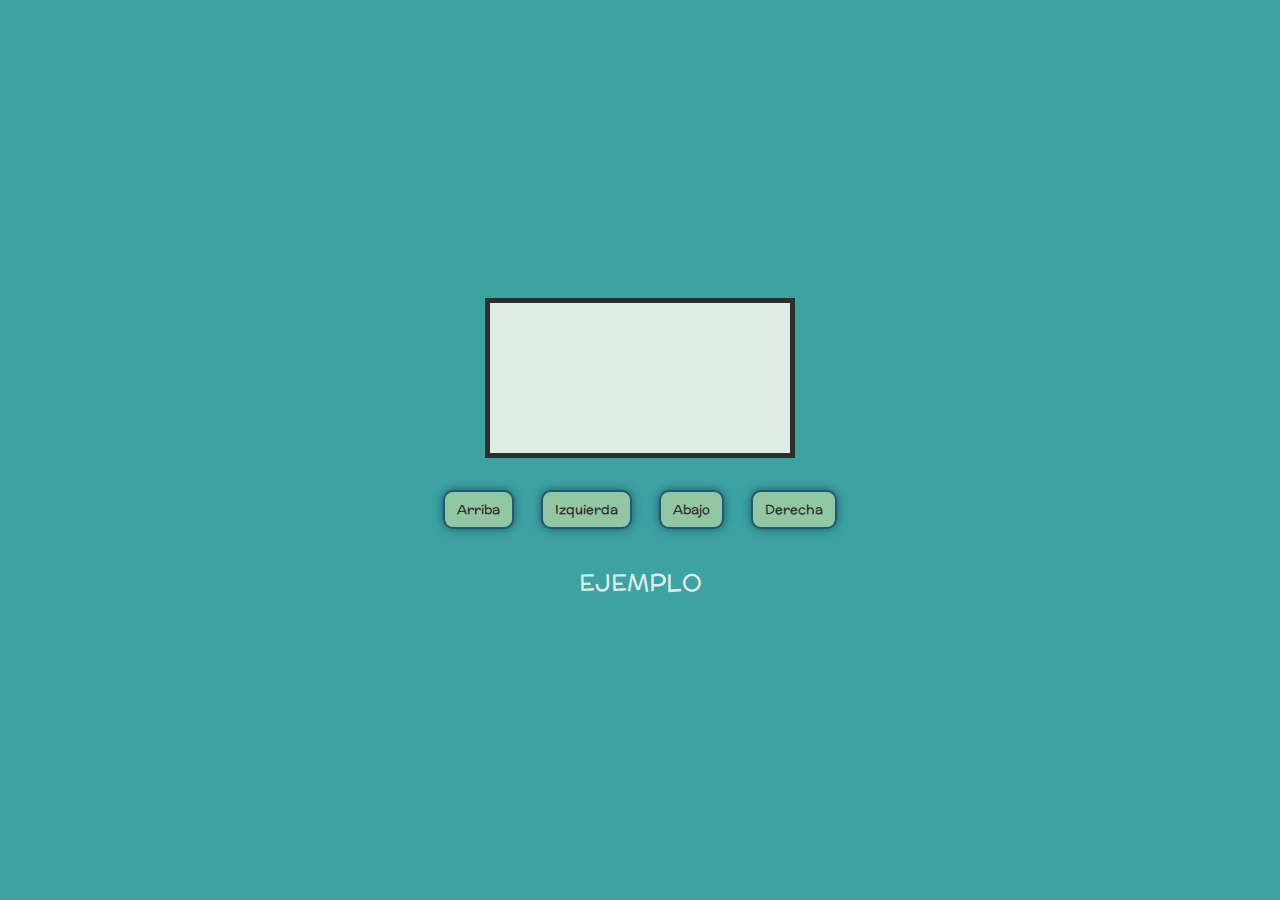
==== index.html @ f2d40f25 "LAYOUT COMPLETADO" ====
<!DOCTYPE html>
<html lang="en">
<head>
    <meta charset="UTF-8">
    <meta http-equiv="X-UA-Compatible" content="IE=edge">
    <meta name="viewport" content="width=device-width, initial-scale=1.0">
    <link rel="preconnect" href="https://fonts.googleapis.com">
    <link rel="preconnect" href="https://fonts.gstatic.com" crossorigin>
    <link href="https://fonts.googleapis.com/css2?family=McLaren&display=swap" rel="stylesheet">
    <link rel="stylesheet" href="styles.css">
    <title>VIDEOJUEGO RIC</title>
</head>
<body>
    <main>
        <div class="container">
            <canvas id="game"></canvas>
            <div class="btn-directions">
                <button id="btn-up">Arriba</button>
                <button id="btn-left">Izquierda</button>
                <button id="btn-down">Abajo</button>
                <button id="btn-right">Derecha</button>
            </div>
            <div class="description-game">
                <p>EJEMPLO</p>
            </div>
        </div>
    </main>
    <script src="mapa.js"></script>
    <script src="game.js"></script>
</body>
</html>
---- styles.css ----
*{
    box-sizing: border-box;
}
body{
    font-size: 62.5%;
    margin: 0;
    padding: 0;
    background-color: #3ca2a2;
    font-family: 'McLaren', cursive;
}
main{
    display: grid;
    place-content: center;
}
.container{
    display: flex;
    flex-direction: column;
    justify-content: center;
    align-items: center;
    height: 100vh;
}
canvas{
    background-color: #dfece6;
    margin: 20px;
    border: 5px solid #2d2d29;
}
button{
    margin: 12px;
    padding: 8px 12px;
    background-color: #92c7a3;
    cursor: pointer;
    border-radius: 10px;
    border: 2px solid #215a6d;
    box-shadow: 0 0 10px #215a6d;
    font-family: 'McLaren', cursive;
    color: #2d2d29;
}
p{
    color: #dfece6;
    font-size: 1.5rem;
}
@media (max-width:500px){
    .btn-directions button:first-child{
        display: block;
        margin: 0 auto;
    }
}
/*.color1 { #2d2d29 };
.color2 { #215a6d };
.color3 { #3ca2a2 };
.color4 { #92c7a3 };
.color5 { #dfece6 };*/
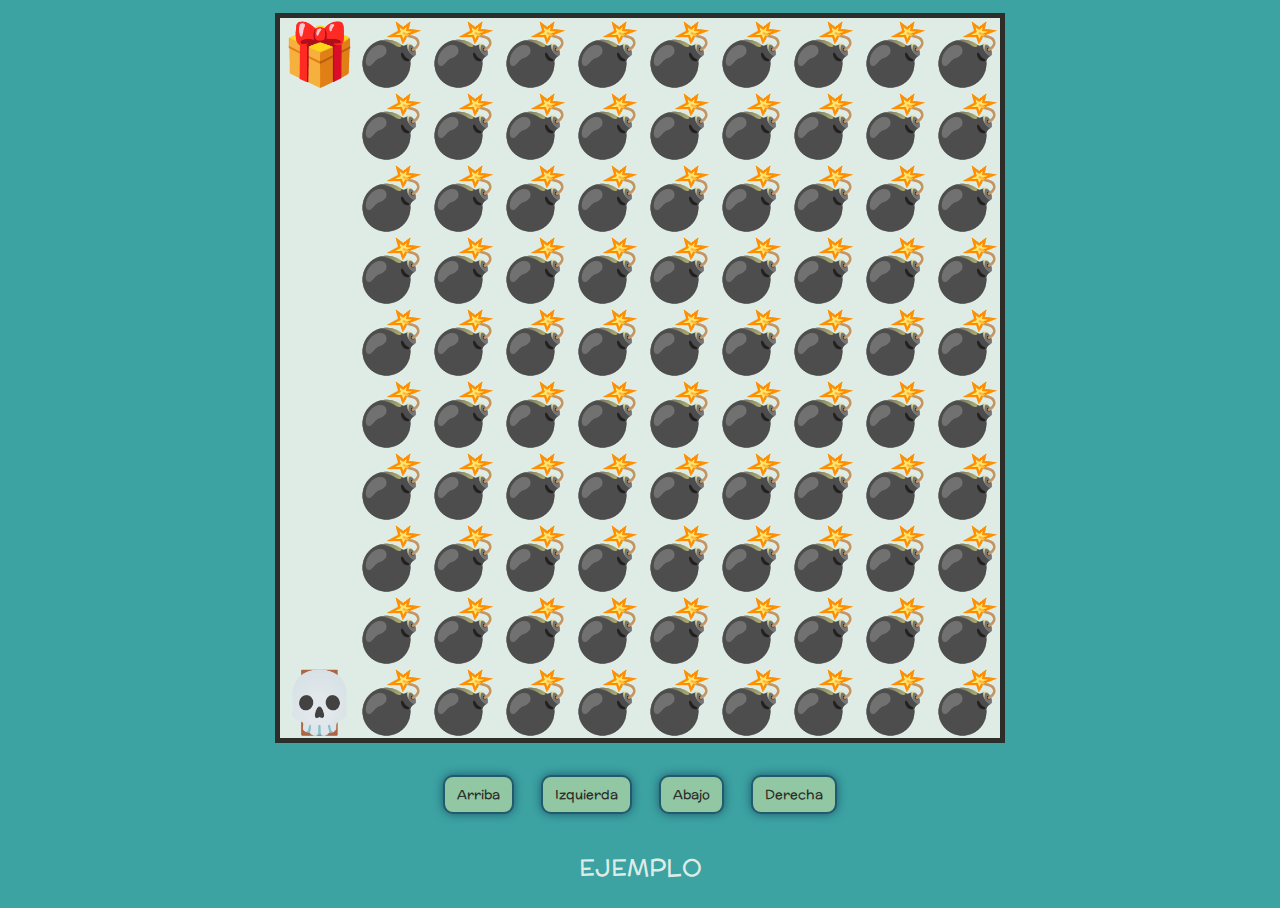
==== commit 84ac5e44: "DIBUJAR JUGADOR Y MOVIMIENTOS DENTRO DEL MAPA" ====
--- a/index.html
+++ b/index.html
@@ -15,10 +15,10 @@
         <div class="container">
             <canvas id="game"></canvas>
             <div class="btn-directions">
-                <button id="btn-up">Arriba</button>
-                <button id="btn-left">Izquierda</button>
-                <button id="btn-down">Abajo</button>
-                <button id="btn-right">Derecha</button>
+                <button id="btnUp">Arriba</button>
+                <button id="btnLeft">Izquierda</button>
+                <button id="btnDown">Abajo</button>
+                <button id="btnRight">Derecha</button>
             </div>
             <div class="description-game">
                 <p>EJEMPLO</p>
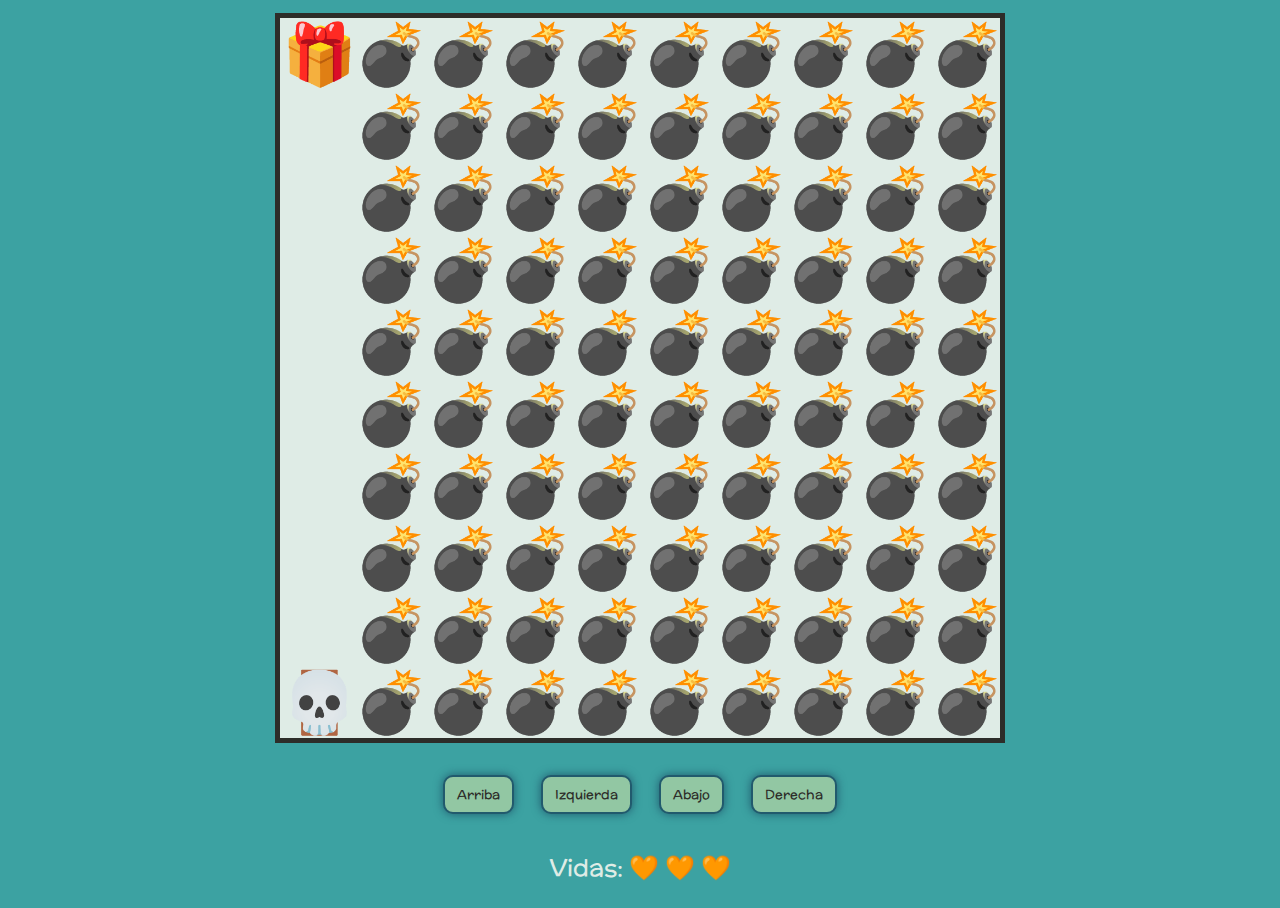
==== commit 6936e07b: "SISTEMA DE VIDAS" ====
--- a/index.html
+++ b/index.html
@@ -21,7 +21,7 @@
                 <button id="btnRight">Derecha</button>
             </div>
             <div class="description-game">
-                <p>EJEMPLO</p>
+                <p>Vidas: <span id="lives"></span></p>
             </div>
         </div>
     </main>
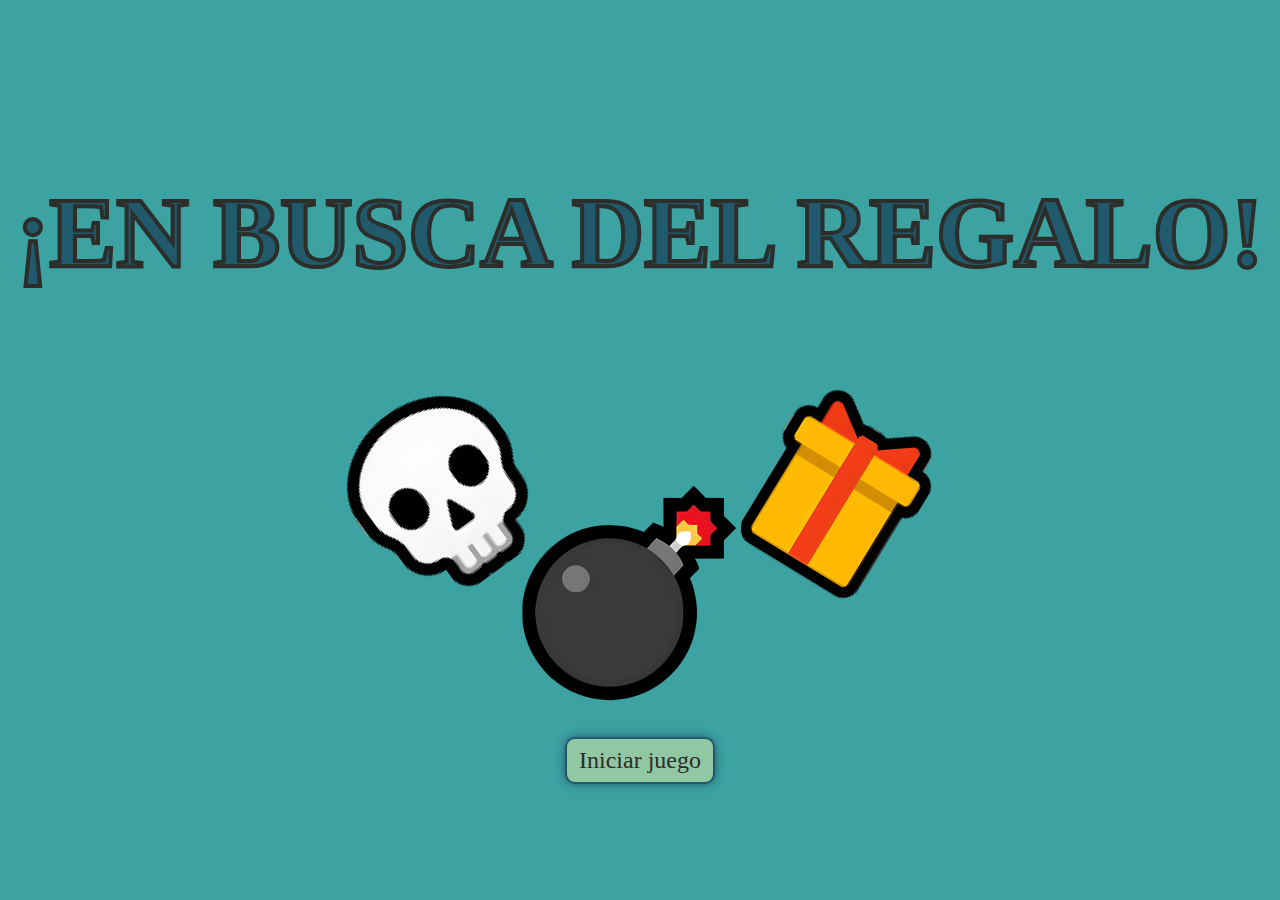
==== commit b2e83879: "RECORD Y PORTADA DE JUEGO" ====
--- a/index.html
+++ b/index.html
@@ -4,28 +4,18 @@
     <meta charset="UTF-8">
     <meta http-equiv="X-UA-Compatible" content="IE=edge">
     <meta name="viewport" content="width=device-width, initial-scale=1.0">
-    <link rel="preconnect" href="https://fonts.googleapis.com">
-    <link rel="preconnect" href="https://fonts.gstatic.com" crossorigin>
-    <link href="https://fonts.googleapis.com/css2?family=McLaren&display=swap" rel="stylesheet">
     <link rel="stylesheet" href="styles.css">
-    <title>VIDEOJUEGO RIC</title>
+    <title>RICRIV-START-GAME</title>
 </head>
 <body>
     <main>
-        <div class="container">
-            <canvas id="game"></canvas>
-            <div class="btn-directions">
-                <button id="btnUp">Arriba</button>
-                <button id="btnLeft">Izquierda</button>
-                <button id="btnDown">Abajo</button>
-                <button id="btnRight">Derecha</button>
-            </div>
-            <div class="description-game">
-                <p>Vidas: <span id="lives"></span></p>
-            </div>
+        <div class="container-portrait-game">
+            <h1>¡EN BUSCA DEL REGALO!</h1>
+            <figure>
+                <img src="./gamePortada.png" alt="game-img">
+            </figure>
+            <button class="btn-start-game"><a href="game.html">Iniciar juego</a></button>
         </div>
     </main>
-    <script src="mapa.js"></script>
-    <script src="game.js"></script>
 </body>
 </html>--- a/styles.css
+++ b/styles.css
@@ -12,12 +12,36 @@
     display: grid;
     place-content: center;
 }
-.container{
+/*PORTADA JUEGO*/
+.container-portrait-game{
+    height: 100vh;
     display: flex;
     flex-direction: column;
     justify-content: center;
     align-items: center;
-    height: 100vh;
+}
+.container-portrait-game h1{
+    font-size: 100px;
+    color: #215a6d;
+    -webkit-text-stroke: 4px #2d2d29;
+}
+.btn-start-game,.btn-reload-game{
+    font-size: 24px;
+    margin: 8px 0;
+}
+.btn-start-game a{
+    text-decoration: none;
+    color: #2d2d29;
+}
+figure{
+    margin: 0;
+}
+/*JUEGO*/
+.container-game{
+    display: flex;
+    flex-direction: column;
+    justify-content: center;
+    align-items: center;
 }
 canvas{
     background-color: #dfece6;
@@ -39,6 +63,22 @@
     color: #dfece6;
     font-size: 1.5rem;
 }
+span{
+    color: #215a6d;
+}
+.description-game{
+    display: flex;
+}
+.description-game p{
+    margin: 0 12px;
+}
+#btnReload a{
+    text-decoration: none;
+    color: #2d2d29;
+}
+.hidden{
+    display: none;
+}
 @media (max-width:500px){
     .btn-directions button:first-child{
         display: block;
